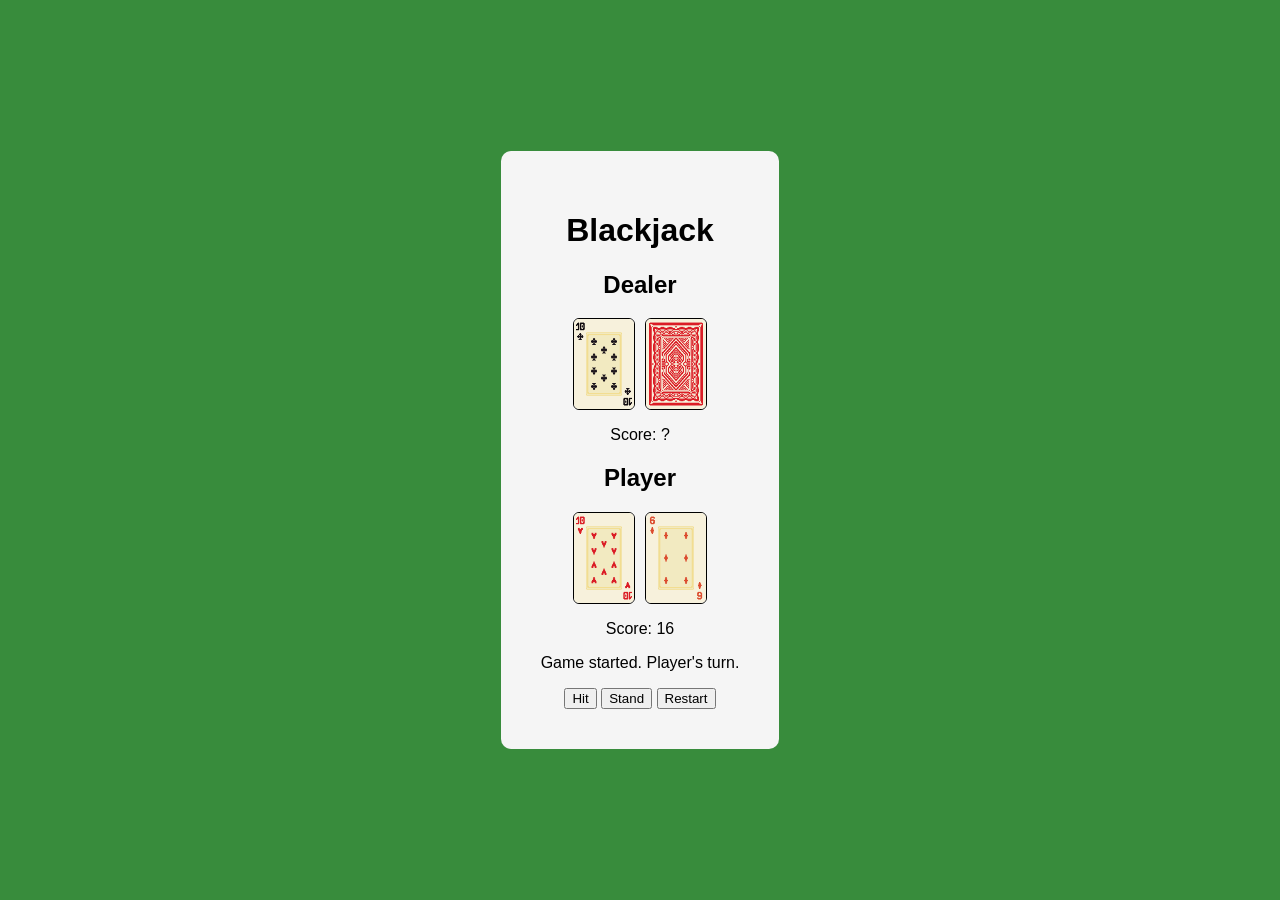
==== index.html @ 677890f8 "Import Khue branch merge, edited all files, renamed some cards to have correct values, undid changes" ====
<!DOCTYPE html>
<html lang="en">
  <head>
    <meta charset="UTF-8">
    <meta name="viewport" content="width=device-width, initial-scale=1.0">
    <meta http-equiv="X-UA-Compatible" content="ie=edge">
    <title>Blackjack</title>
    <link rel="stylesheet" href="./style.css">
    <link rel="icon" href="./favicon.ico" type="image/x-icon">
  </head>
  <body>
    <div id="layout">
      <h1>Blackjack</h1>

      <div id="game">
        <div id="dealerArea">
          <h2>Dealer</h2>
          <div id="dealerCards"></div>
          <p id="dealerScore">Score: ?</p>
        </div>

        <div id="playerArea">
          <h2>Player</h2>
          <div id="playerCards"></div>
          <p id="playerScore">Score: 0</p>
          <p id="gameStatus"></p>
        </div>
      </div>

      <div id="controls">
        <button id="hit">Hit</button>
        <button id="stand">Stand</button>
        <button id="restart">Restart</button>
      </div>
    </div>

    <script type="module" src="./scripts/main.js"></script>
  </body>
</html>
---- style.css ----
#playerCards,
#dealerCards {
    display: flex;
    justify-content: center;
    gap: 10px;
    margin: 10px 0;
}

.card {
    width: 60px;
    height: 90px;
    border: 1px solid black;
    border-radius: 6px;
    display: flex;
    align-items: center;
    justify-content: center;
    font-size: 20px;
    background: white;
}

body {
    margin: 0;
    height: 100vh;

    display: flex;
    justify-content: center; 
    align-items: center;

    background: #388c3c;
    font-family: Arial, sans-serif;
}

#layout {
    background: #f5f5f5;
    padding: 40px;
    border-radius: 10px;
    text-align: center;
}

.hidden-card {
    background: #1e3a8a;
    color: white;
}

button:disabled {
    opacity: 0.6;
    cursor: not-allowed;
}
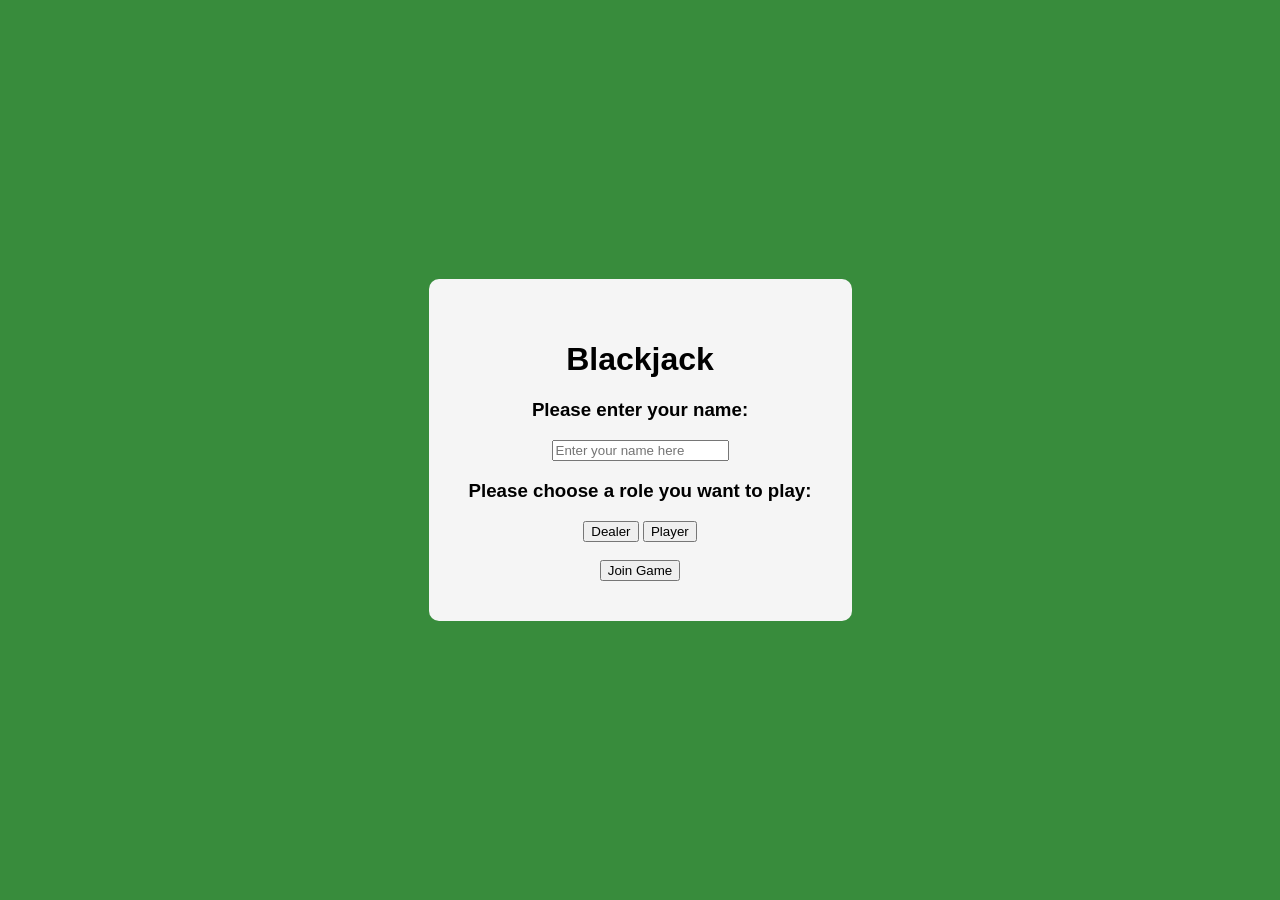
==== commit 36193832: "20260324" ====
--- a/index.html
+++ b/index.html
@@ -9,31 +9,24 @@
     <link rel="icon" href="./favicon.ico" type="image/x-icon">
   </head>
   <body>
+    
     <div id="layout">
-      <h1>Blackjack</h1>
-
-      <div id="game">
-        <div id="dealerArea">
-          <h2>Dealer</h2>
-          <div id="dealerCards"></div>
-          <p id="dealerScore">Score: ?</p>
-        </div>
-
-        <div id="playerArea">
-          <h2>Player</h2>
-          <div id="playerCards"></div>
-          <p id="playerScore">Score: 0</p>
-          <p id="gameStatus"></p>
-        </div>
-      </div>
-
-      <div id="controls">
-        <button id="hit">Hit</button>
-        <button id="stand">Stand</button>
-        <button id="restart">Restart</button>
-      </div>
+    <h1>Blackjack</h1>    
+    <div id="enterName">
+        <h3>Please enter your name:</h3>
+        <input type="text" id="nameInput" placeholder="Enter your name here">
     </div>
-
-    <script type="module" src="./scripts/main.js"></script>
+    <div id="enterRole">
+        <h3>Please choose a role you want to play:</h3>
+        <button class="rolebtn" data-role="./dealer.html">Dealer</button>
+        <button class="rolebtn" data-role="./player.html">Player</button>
+    </div>
+    <br>
+    <div id="nav">
+        <button id="join">Join Game</button>    
+    </div>
+    </div> 
+    
+    <script type="module" src="./scripts/home.js"></script>
   </body>
-</html>+</html>
--- a/style.css
+++ b/style.css
@@ -35,14 +35,4 @@
     padding: 40px;
     border-radius: 10px;
     text-align: center;
-}
-
-.hidden-card {
-    background: #1e3a8a;
-    color: white;
-}
-
-button:disabled {
-    opacity: 0.6;
-    cursor: not-allowed;
 }
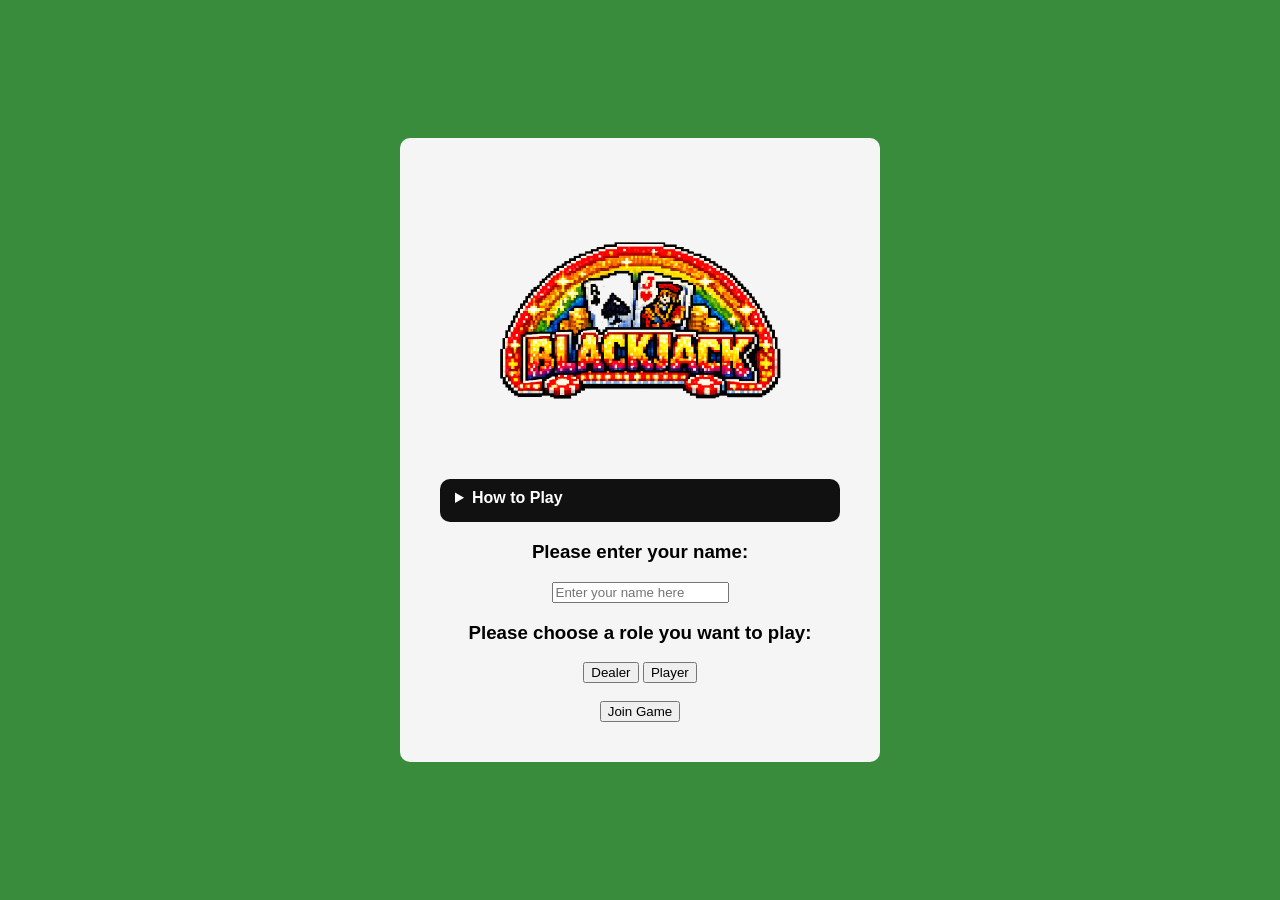
==== commit 66e0b8e5: "lukoBranch push" ====
--- a/index.html
+++ b/index.html
@@ -11,15 +11,33 @@
   <body>
     
     <div id="layout">
-    <h1>Blackjack</h1>    
+      <img src="image\blackjacklogo.png" alt="Blackjack Logo" id="logo">
+<details id="instructions">
+  <summary>How to Play</summary>
+  <p>
+    Get as close to 21 as possible without going over.<br><br>
+
+    Card values:<br>
+    • Number cards = face value<br>
+    • J, Q, K = 10<br>
+    • Ace = 1 or 11<br><br>
+
+    How to play:<br>
+    • Player goes first (Hit or Stand)<br>
+    • Dealer draws until 17<br><br>
+
+    Go over 21 = <span id="bad-word">you lose</span>.
+  </p>
+</details>
+  
     <div id="enterName">
         <h3>Please enter your name:</h3>
         <input type="text" id="nameInput" placeholder="Enter your name here">
     </div>
     <div id="enterRole">
         <h3>Please choose a role you want to play:</h3>
-        <button class="rolebtn" data-role="./dealer.html">Dealer</button>
-        <button class="rolebtn" data-role="./player.html">Player</button>
+        <button class="rolebtn" data-role="./dealerview.html">Dealer</button>
+        <button class="rolebtn" data-role="./playerview.html">Player</button>
     </div>
     <br>
     <div id="nav">
@@ -29,4 +47,4 @@
     
     <script type="module" src="./scripts/home.js"></script>
   </body>
-</html>
+</html>
--- a/style.css
+++ b/style.css
@@ -18,6 +18,13 @@
     background: white;
 }
 
+#logo {
+    display: block;
+    margin: 20px auto 10px auto;
+    max-width: 400px; /* adjust based on your logo */
+    height: auto;
+}
+
 body {
     margin: 0;
     height: 100vh;
@@ -35,4 +42,30 @@
     padding: 40px;
     border-radius: 10px;
     text-align: center;
+}
+
+#instructions {
+    max-width: 400px;
+    margin: 15px auto;
+    text-align: left;
+    background: #111;
+    color: white;
+    padding: 10px 15px;
+    border-radius: 10px;
+    cursor: pointer;
+}
+
+#instructions summary {
+    font-weight: bold;
+    font-size: 16px;
+    margin-bottom: 5px;
+}
+
+#instructions p {
+    font-size: 14px;
+    line-height: 1.5;
+}
+
+#bad-word{
+    color: red
 }
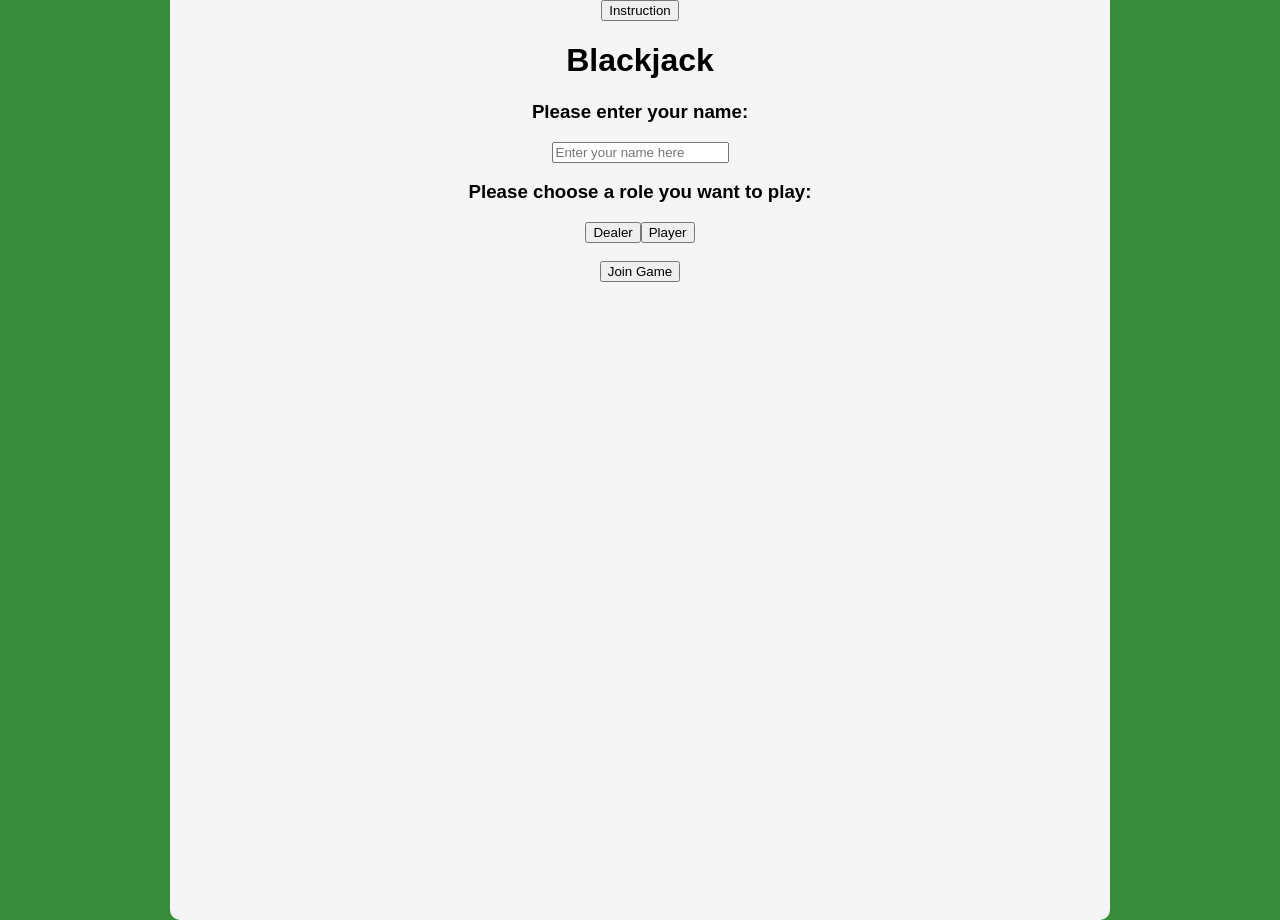
==== commit 32f7de7b: "Merge branch 'current-last' into lukoBranch" ====
--- a/index.html
+++ b/index.html
@@ -11,38 +11,22 @@
   <body>
     
     <div id="layout">
-      <img src="image\blackjacklogo.png" alt="Blackjack Logo" id="logo">
-<details id="instructions">
-  <summary>How to Play</summary>
-  <p>
-    Get as close to 21 as possible without going over.<br><br>
-
-    Card values:<br>
-    • Number cards = face value<br>
-    • J, Q, K = 10<br>
-    • Ace = 1 or 11<br><br>
-
-    How to play:<br>
-    • Player goes first (Hit or Stand)<br>
-    • Dealer draws until 17<br><br>
-
-    Go over 21 = <span id="bad-word">you lose</span>.
-  </p>
-</details>
-  
-    <div id="enterName">
-        <h3>Please enter your name:</h3>
-        <input type="text" id="nameInput" placeholder="Enter your name here">
-    </div>
-    <div id="enterRole">
-        <h3>Please choose a role you want to play:</h3>
-        <button class="rolebtn" data-role="./dealerview.html">Dealer</button>
-        <button class="rolebtn" data-role="./playerview.html">Player</button>
-    </div>
-    <br>
-    <div id="nav">
-        <button id="join">Join Game</button>    
-    </div>
+      <div id="nav">
+        <button id="instruction">Instruction</button>    
+      </div>
+      <h1>Blackjack</h1>    
+      <div id="enterName">
+          <h3>Please enter your name:</h3>
+          <input type="text" id="nameInput" placeholder="Enter your name here">
+      </div>
+      <div id="enterRole">
+          <h3>Please choose a role you want to play:</h3>
+          <div id="roleButtonContainer"></div>
+      </div>
+      <br>
+      <div id="nav">
+          <button id="join">Join Game</button>    
+      </div>
     </div> 
     
     <script type="module" src="./scripts/home.js"></script>
--- a/style.css
+++ b/style.css
@@ -37,35 +37,176 @@
     font-family: Arial, sans-serif;
 }
 
+/* #nav{
+
+} */
+
+#controls {
+    margin-top: 25px;
+}
+
 #layout {
+    /* display: flex;
+    flex-direction: column; */
+    min-height: 100vh;
     background: #f5f5f5;
-    padding: 40px;
+    padding: 20px;
     border-radius: 10px;
     text-align: center;
 }
 
-#instructions {
-    max-width: 400px;
-    margin: 15px auto;
-    text-align: left;
-    background: #111;
-    color: white;
-    padding: 10px 15px;
+#deckArea {
+    background-color: #388c3c;
+    border: #333 solid 2px;
     border-radius: 10px;
-    cursor: pointer;
-}
-
-#instructions summary {
-    font-weight: bold;
-    font-size: 16px;
-    margin-bottom: 5px;
-}
-
-#instructions p {
-    font-size: 14px;
-    line-height: 1.5;
-}
-
-#bad-word{
-    color: red
+    padding: 20px 0 0 0;
+    margin: 20px 0;
+    text-align: center;
+}
+
+#hitDeck {
+    width: 60px;
+    height: 90px;
+    cursor: grab;
+    border-radius: 6px;
+}
+
+#hitDeck:active {
+    cursor: grabbing;
+}
+
+#playerCards.drag-over {
+    outline: 3px dashed #333;
+    outline-offset: 6px;
+    border-radius: 8px;
+}
+
+.hand-wrapper {
+    margin-bottom: 12px;
+    padding: 8px;
+    border-radius: 8px;
+}
+
+.active-hand {
+    outline: 3px solid #333;
+    background: rgba(0, 0, 0, 0.05);
+}
+
+.split-hand-row {
+    display: flex;
+    justify-content: center;
+    gap: 10px;
+    margin: 6px 0;
+}
+
+/* cards wrapg */
+#playerCards,
+#dealerCards,
+.split-hand-row {
+    flex-wrap: wrap;
+}
+
+#layout {
+    width: 100%;
+    max-width: 900px;
+}
+
+/* tablet size */
+@media (max-width: 768px) {
+    body {
+        padding: 12px;
+        align-items: flex-start;
+    }
+
+    #layout {
+        padding: 24px 16px;
+        margin-top: 10px;
+    }
+
+    .card,
+    #hitDeck {
+        width: 50px;
+        height: 75px;
+    }
+
+    h1 {
+        font-size: 2rem;
+    }
+
+    h2 {
+        font-size: 1.5rem;
+    }
+}
+
+/* phone size */
+@media (max-width: 480px) {
+    body {
+        padding: 6px;
+        align-items: flex-start;
+    }
+
+    #layout {
+        padding: 14px 10px;
+    }
+
+    h1 {
+        font-size: 1.5rem;
+        margin: 8px 0;
+    }
+
+    h2 {
+        font-size: 1.2rem;
+        margin: 8px 0;
+    }
+
+    p {
+        margin: 6px 0;
+    }
+
+    #playerCards,
+    #dealerCards,
+    .split-hand-row {
+        gap: 6px;
+        margin: 6px 0;
+    }
+
+    .card,
+    #hitDeck {
+        width: 38px;
+        height: 57px;
+    }
+
+    #deckArea {
+        padding: 10px 0;
+        margin: 10px 0;
+    }
+
+    #deckArea p {
+        font-size: 0.8rem;
+        margin: 6px 0 0 0;
+    }
+
+    #controls {
+        margin-top: 12px;
+        gap: 4px;
+    }
+
+    #controls button {
+        width: 140px;
+        padding: 4px 8px;
+    }
+
+    input,
+    button {
+        font-size: 0.9rem;
+    }
+
+    #betsystem {
+        margin-top: 10px;
+    }
+
+    #betsystem p,
+    #betsystem label {
+        margin: 6px 0;
+    }
 }
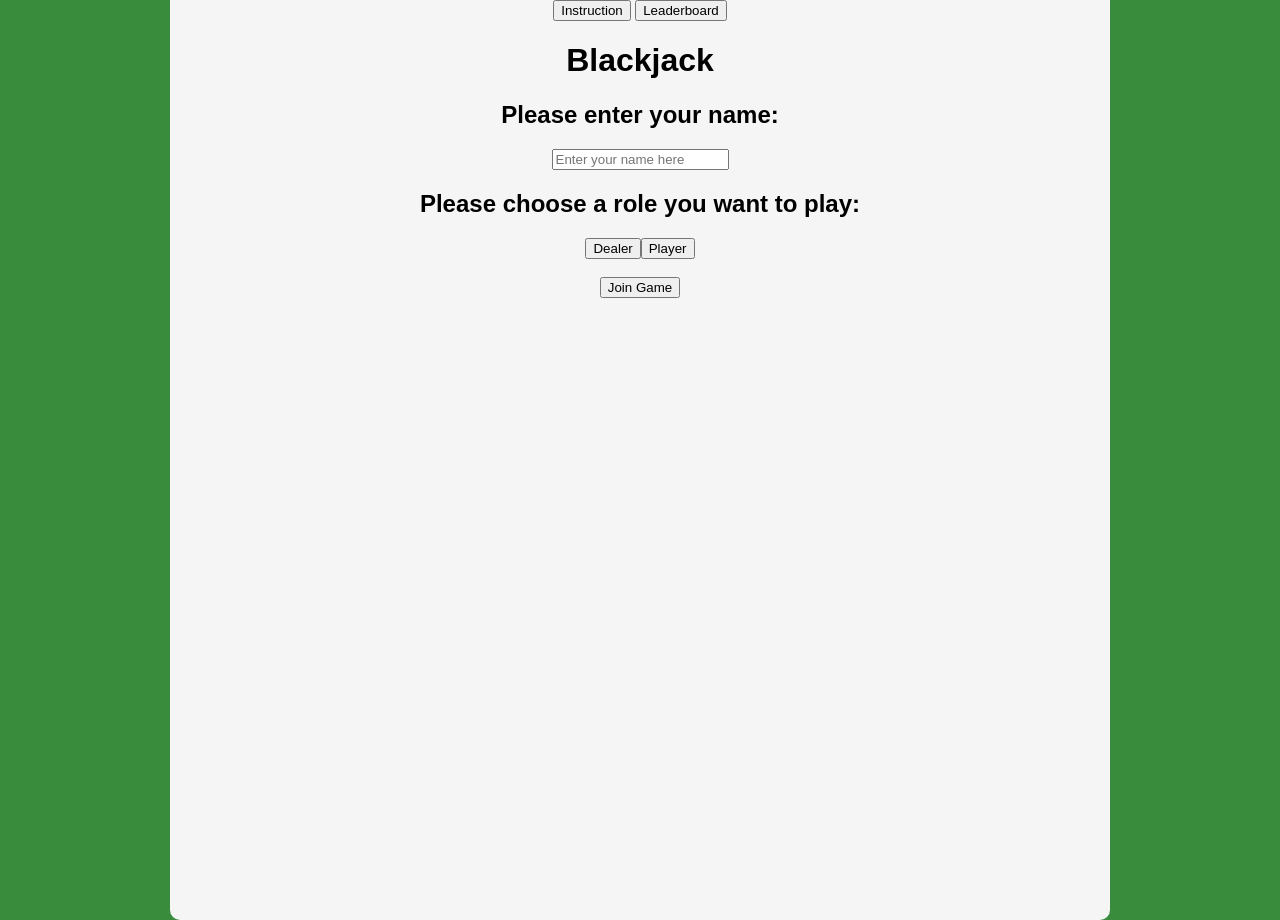
==== commit 9bcfbf94: "leaderboard and instruction html" ====
--- a/index.html
+++ b/index.html
@@ -11,16 +11,17 @@
   <body>
     
     <div id="layout">
-      <div id="nav">
-        <button id="instruction">Instruction</button>    
+      <div id="instructionPanel">
+        <button id="instruction">Instruction</button>   
+        <button id="leaderboard">Leaderboard</button> 
       </div>
       <h1>Blackjack</h1>    
       <div id="enterName">
-          <h3>Please enter your name:</h3>
+          <h2>Please enter your name:</h2>
           <input type="text" id="nameInput" placeholder="Enter your name here">
       </div>
       <div id="enterRole">
-          <h3>Please choose a role you want to play:</h3>
+          <h2>Please choose a role you want to play:</h2>
           <div id="roleButtonContainer"></div>
       </div>
       <br>
@@ -31,4 +32,4 @@
     
     <script type="module" src="./scripts/home.js"></script>
   </body>
-</html>+</html>
--- a/style.css
+++ b/style.css
@@ -18,13 +18,6 @@
     background: white;
 }
 
-#logo {
-    display: block;
-    margin: 20px auto 10px auto;
-    max-width: 400px; /* adjust based on your logo */
-    height: auto;
-}
-
 body {
     margin: 0;
     height: 100vh;
@@ -43,6 +36,49 @@
 
 #controls {
     margin-top: 25px;
+    transition: opacity 0.2s ease, filter 0.2s ease;
+}
+
+#betsystem {
+    margin-top: 20px;
+    padding: 16px;
+    border-radius: 10px;
+    transition: box-shadow 0.2s ease, background-color 0.2s ease;
+}
+
+#game {
+    transition: opacity 0.2s ease, filter 0.2s ease;
+}
+
+#betPrompt {
+    margin: 8px 0 12px;
+    font-weight: 700;
+    color: #14532d;
+}
+
+#layout.awaiting-bet #betsystem {
+    background-color: rgba(56, 140, 60, 0.1);
+    box-shadow: 0 0 0 3px rgba(56, 140, 60, 0.25);
+}
+
+#layout.awaiting-bet #bet-btn {
+    font-weight: 700;
+}
+
+.gameplay-disabled {
+    opacity: 0.45;
+    filter: grayscale(0.35);
+    pointer-events: none;
+}
+
+#historyList {
+    list-style: none;
+    padding: 0;
+    margin: 10px 0 0;
+}
+
+#historyList li {
+    margin: 4px 0;
 }
 
 #layout {
@@ -209,4 +245,34 @@
     #betsystem label {
         margin: 6px 0;
     }
-}+}
+
+table{
+  border-collapse: collapse;
+  border: 2px solid rgb(140 140 140);
+  font-family: sans-serif;
+  font-size: 0.8rem;
+  letter-spacing: 1px;
+  
+  
+}
+
+
+thead,
+tfoot {
+  background-color: rgb(228 240 245);
+}
+
+th,
+td {
+  border: 1px solid rgb(160 160 160);
+  padding: 8px 10px;
+}
+
+td:last-of-type {
+  text-align: center;
+}
+
+tbody > tr:nth-of-type(even) {
+  background-color: rgb(237 238 242);
+}
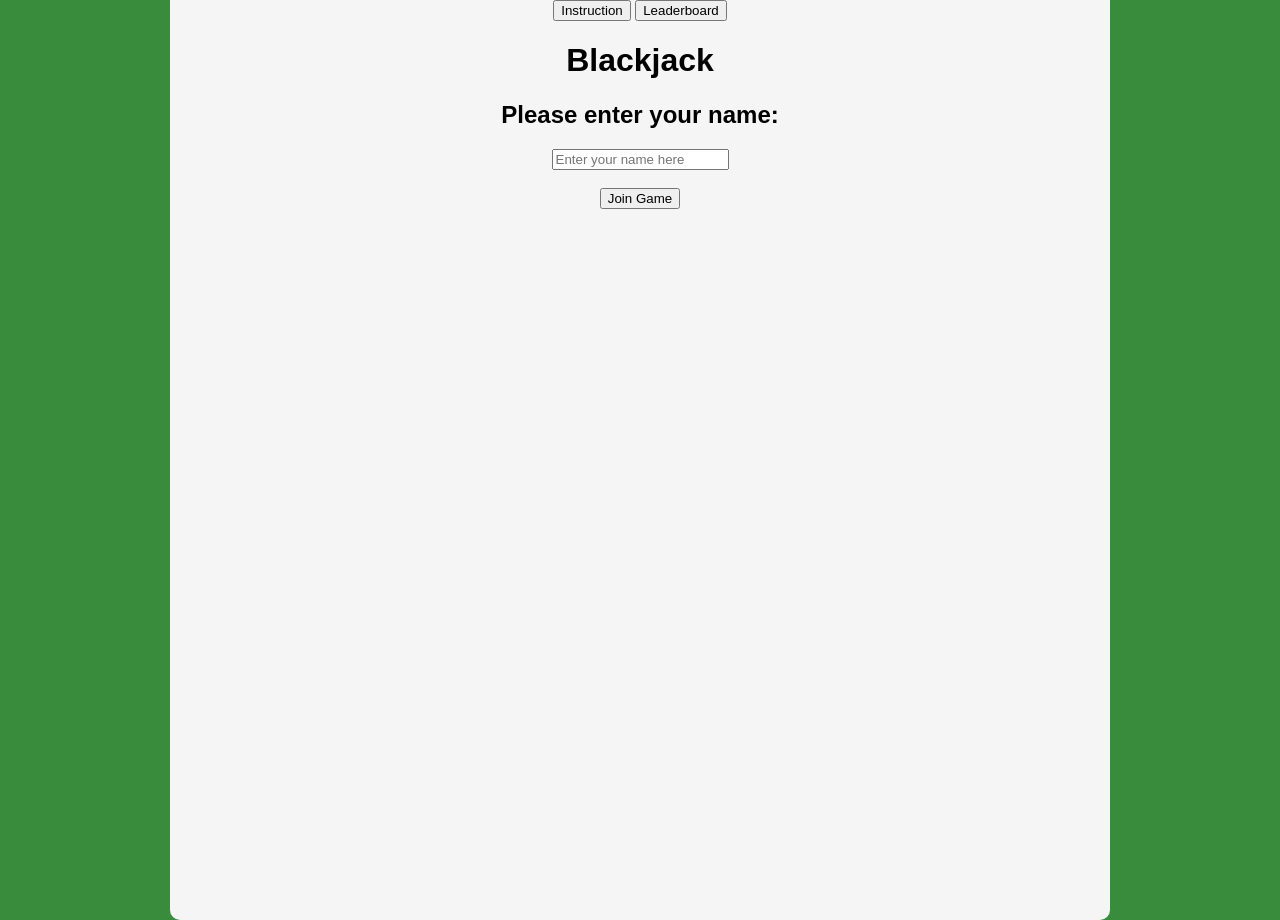
==== commit e2730db1: "Merge pull request #2 from 3luko/current-last Current last" ====
--- a/index.html
+++ b/index.html
@@ -20,10 +20,10 @@
           <h2>Please enter your name:</h2>
           <input type="text" id="nameInput" placeholder="Enter your name here">
       </div>
-      <div id="enterRole">
+      <!-- <div id="enterRole">
           <h2>Please choose a role you want to play:</h2>
           <div id="roleButtonContainer"></div>
-      </div>
+      </div> -->
       <br>
       <div id="nav">
           <button id="join">Join Game</button>    
--- a/style.css
+++ b/style.css
@@ -248,6 +248,7 @@
 }
 
 table{
+    width: 100%; 
   border-collapse: collapse;
   border: 2px solid rgb(140 140 140);
   font-family: sans-serif;
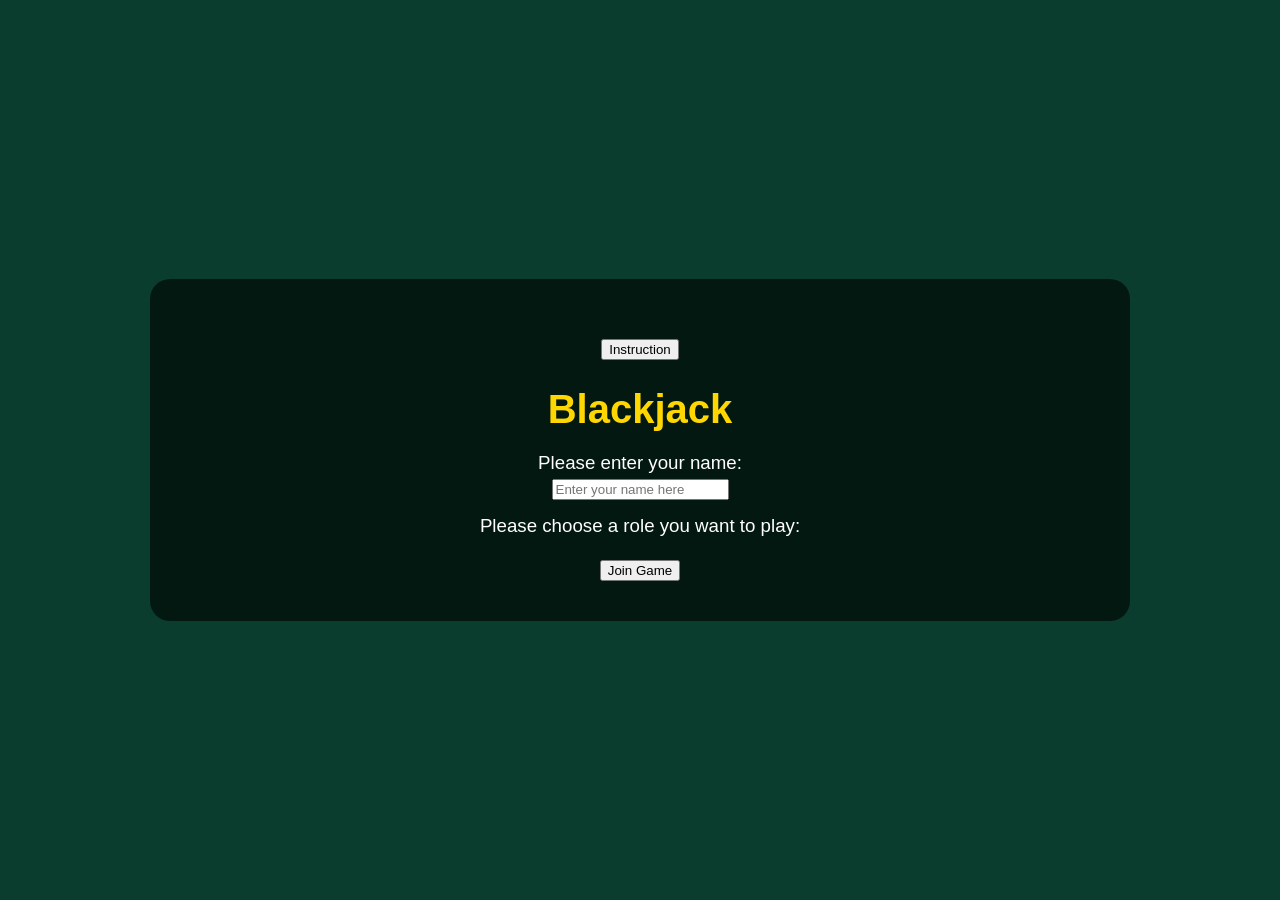
==== commit a2fb2b47: "CSS Additions" ====
--- a/index.html
+++ b/index.html
@@ -11,19 +11,18 @@
   <body>
     
     <div id="layout">
-      <div id="instructionPanel">
-        <button id="instruction">Instruction</button>   
-        <button id="leaderboard">Leaderboard</button> 
+    <div class="nav">
+        <button id="instruction">Instruction</button>    
       </div>
       <h1>Blackjack</h1>    
       <div id="enterName">
-          <h2>Please enter your name:</h2>
+          <h3>Please enter your name:</h3>
           <input type="text" id="nameInput" placeholder="Enter your name here">
       </div>
-      <!-- <div id="enterRole">
-          <h2>Please choose a role you want to play:</h2>
+      <div id="enterRole">
+          <h3>Please choose a role you want to play:</h3>
           <div id="roleButtonContainer"></div>
-      </div> -->
+      </div>
       <br>
       <div id="nav">
           <button id="join">Join Game</button>    
@@ -32,4 +31,4 @@
     
     <script type="module" src="./scripts/home.js"></script>
   </body>
-</html>
+</html>
--- a/style.css
+++ b/style.css
@@ -18,77 +18,58 @@
     background: white;
 }
 
+h1 {
+  font-size: 2.5rem;
+  margin-bottom: 20px;
+  color: gold;
+}
+
+h3 {
+  margin: 15px 0 5px;
+  font-weight: 500;
+}
+
+#logo {
+    display: block;
+    margin: 20px auto 10px auto;
+    max-width: 400px; /* adjust based on your logo */
+    height: auto;
+}
+
 body {
-    margin: 0;
-    height: 100vh;
-
-    display: flex;
-    justify-content: center; 
-    align-items: center;
-
-    background: #388c3c;
-    font-family: Arial, sans-serif;
-}
-
-/* #nav{
-
-} */
+  margin: 0;
+  font-family: Arial, sans-serif;
+  background: #0b3d2e; /* casino green */
+  color: white;
+
+  display: flex;
+  justify-content: center;
+  align-items: center;
+  height: 100vh;
+}
+
+.nav {
+  margin-top: 20px;
+}
+
+
 
 #controls {
-    margin-top: 25px;
-    transition: opacity 0.2s ease, filter 0.2s ease;
-}
-
-#betsystem {
-    margin-top: 20px;
-    padding: 16px;
-    border-radius: 10px;
-    transition: box-shadow 0.2s ease, background-color 0.2s ease;
-}
-
-#game {
-    transition: opacity 0.2s ease, filter 0.2s ease;
-}
-
-#betPrompt {
-    margin: 8px 0 12px;
-    font-weight: 700;
-    color: #14532d;
-}
-
-#layout.awaiting-bet #betsystem {
-    background-color: rgba(56, 140, 60, 0.1);
-    box-shadow: 0 0 0 3px rgba(56, 140, 60, 0.25);
-}
-
-#layout.awaiting-bet #bet-btn {
-    font-weight: 700;
-}
-
-.gameplay-disabled {
-    opacity: 0.45;
-    filter: grayscale(0.35);
-    pointer-events: none;
-}
-
-#historyList {
-    list-style: none;
-    padding: 0;
-    margin: 10px 0 0;
-}
-
-#historyList li {
-    margin: 4px 0;
+  display: flex;
+  gap: 10px;
+  flex-wrap: wrap;
+}
+
+#controls button {
+  flex: 1;
 }
 
 #layout {
-    /* display: flex;
-    flex-direction: column; */
-    min-height: 100vh;
-    background: #f5f5f5;
-    padding: 20px;
-    border-radius: 10px;
-    text-align: center;
+  text-align: center;
+  background: rgba(0, 0, 0, 0.6);
+  padding: 40px;
+  border-radius: 20px;
+  width: 350px;
 }
 
 #deckArea {
@@ -237,6 +218,20 @@
         font-size: 0.9rem;
     }
 
+    input {
+  width: 100%;
+  padding: 12px;
+  border-radius: 10px;
+  border: none;
+  margin-top: 5px;
+  outline: none;
+  font-size: 1rem;
+}
+
+input:focus {
+  box-shadow: 0 0 10px gold;
+}
+
     #betsystem {
         margin-top: 10px;
     }
@@ -245,35 +240,4 @@
     #betsystem label {
         margin: 6px 0;
     }
-}
-
-table{
-    width: 100%; 
-  border-collapse: collapse;
-  border: 2px solid rgb(140 140 140);
-  font-family: sans-serif;
-  font-size: 0.8rem;
-  letter-spacing: 1px;
-  
-  
-}
-
-
-thead,
-tfoot {
-  background-color: rgb(228 240 245);
-}
-
-th,
-td {
-  border: 1px solid rgb(160 160 160);
-  padding: 8px 10px;
-}
-
-td:last-of-type {
-  text-align: center;
-}
-
-tbody > tr:nth-of-type(even) {
-  background-color: rgb(237 238 242);
-}
+}
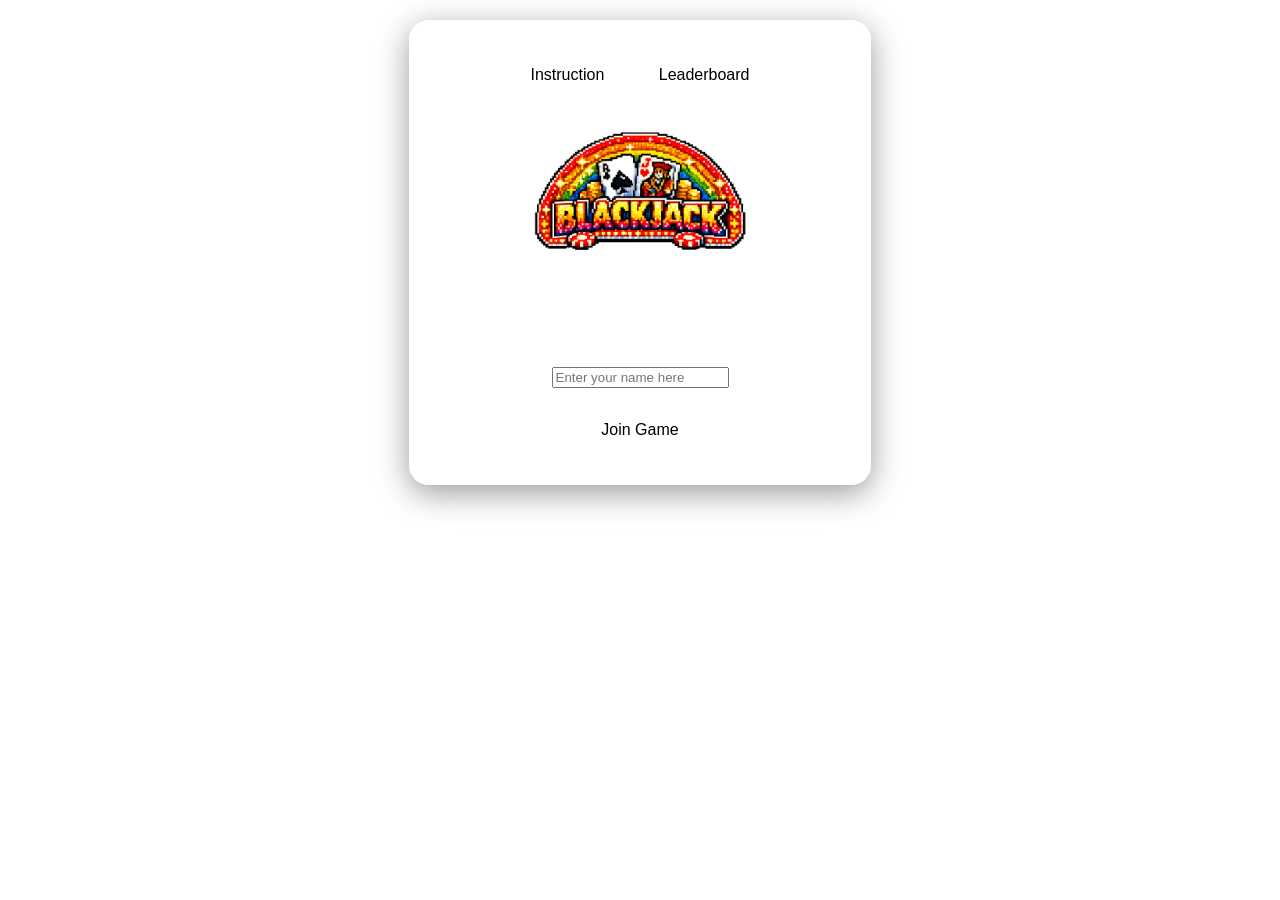
==== commit c3c7dc06: "Adding Blackjack Logo" ====
--- a/index.html
+++ b/index.html
@@ -8,20 +8,17 @@
     <link rel="stylesheet" href="./style.css">
     <link rel="icon" href="./favicon.ico" type="image/x-icon">
   </head>
-  <body>
+  <body id="homePage">
     
     <div id="layout">
-    <div class="nav">
-        <button id="instruction">Instruction</button>    
+      <div id="instructionPanel">
+        <button id="instruction">Instruction</button>   
+        <button id="leaderboard">Leaderboard</button> 
       </div>
-      <h1>Blackjack</h1>    
+<img src="image\blackjacklogo.png" alt="Blackjack Logo" id="logo"> 
       <div id="enterName">
-          <h3>Please enter your name:</h3>
+          <h2>Please enter your name:</h2>
           <input type="text" id="nameInput" placeholder="Enter your name here">
-      </div>
-      <div id="enterRole">
-          <h3>Please choose a role you want to play:</h3>
-          <div id="roleButtonContainer"></div>
       </div>
       <br>
       <div id="nav">
@@ -31,4 +28,4 @@
     
     <script type="module" src="./scripts/home.js"></script>
   </body>
-</html>+</html>
--- a/style.css
+++ b/style.css
@@ -1,243 +1,190 @@
-#playerCards,
-#dealerCards {
+/* =========================================
+   1. GLOBAL & RESET (THE NEW GLOBAL STYLE)
+   ========================================= */
+html, body {
+    margin: 0;
+    padding: 0;
+    height: 100%;
+    width: 100%;
+    font-family: Arial, sans-serif;
+}
+
+body {
+    /* This makes the casino background universal */
+    background: url('image/background1.jpg') no-repeat center center fixed;
+    background-size: cover;
+    
+    /* This ensures everything stays centered on the screen */
+    display: flex;
+    justify-content: center; 
+    align-items: flex-start;
+    min-height: 100vh;
+    box-sizing: border-box;
+
+
+}
+
+/* =========================================
+   2. THE UNIVERSAL LAYOUT BOX
+   ========================================= */
+#layout {
+    /* Glassmorphism effect for all pages */
+    background: rgba(255, 255, 255, 0.15); 
+    backdrop-filter: blur(12px); 
+    -webkit-backdrop-filter: blur(12px); 
+    
+    border: 1px solid rgba(255, 255, 255, 0.2);
+    border-radius: 20px;
+    box-shadow: 0 8px 32px 0 rgba(0, 0, 0, 0.4);
+    
+    /* Spacing & Sizing */
+    padding: 30px;
+    width: 90%; 
+    max-width: 850px; /* Wider to accommodate the game board */
+    text-align: center;
+    color: white;
+
+    margin-top: 20px;
+    margin-bottom: 20px;
+}
+
+#layout.awaiting-bet #betsystem {
+    background-color: rgba(56, 140, 60, 0.18);
+    box-shadow: 0 0 0 3px rgba(56, 140, 60, 0.25);
+}
+
+#logo {
+  display: block;
+  margin: 0 auto;       /* centers it */
+  width: 300px;         /* adjust based on your image */
+  max-width: 80%;       /* keeps it responsive */
+}
+
+#layout.awaiting-bet #bet-btn {
+    font-weight: 700;
+}
+
+/* Specific narrow version for the Login/Home page only */
+#homePage #layout {
+    max-width: 400px;
+}
+
+#win-loss{
+    display: flex;
+    justify-content: center;
+    gap: 20px;
+    margin: 10px 0;
+}
+
+#layout ul {
+    list-style: none;
+    margin-top: -15px;
+}
+
+#betsystem {
+    margin-top: 20px;
+    padding: 16px;
+    border-radius: 10px;
+    transition: box-shadow 0.2s ease, background-color 0.2s ease;
+}
+
+#betPrompt {
+    margin: 8px 0 12px;
+    font-weight: 700;
+    color: #d7ffd9;
+}
+
+#historyList {
+    list-style: none;
+    padding: 0;
+    margin: 10px 0 0;
+}
+
+#historyList li {
+    margin: 4px 0;
+}
+
+/* =========================================
+   3. REUSABLE COMPONENTS (Cards & UI)
+   ========================================= */
+#playerCards, #dealerCards, .split-hand-row {
     display: flex;
     justify-content: center;
     gap: 10px;
-    margin: 10px 0;
+    margin: 15px 0;
+    flex-wrap: wrap;
+}
+
+#game,
+#controls {
+    transition: opacity 0.2s ease, filter 0.2s ease;
+}
+
+.gameplay-disabled {
+    opacity: 0.45;
+    filter: grayscale(0.35);
+    pointer-events: none;
 }
 
 .card {
     width: 60px;
     height: 90px;
-    border: 1px solid black;
+    background: white;
+    color: black; /* Card values must stay black */
     border-radius: 6px;
     display: flex;
     align-items: center;
     justify-content: center;
-    font-size: 20px;
-    background: white;
-}
-
-h1 {
-  font-size: 2.5rem;
-  margin-bottom: 20px;
-  color: gold;
-}
-
-h3 {
-  margin: 15px 0 5px;
-  font-weight: 500;
-}
-
-#logo {
-    display: block;
-    margin: 20px auto 10px auto;
-    max-width: 400px; /* adjust based on your logo */
-    height: auto;
-}
-
-body {
-  margin: 0;
-  font-family: Arial, sans-serif;
-  background: #0b3d2e; /* casino green */
-  color: white;
-
-  display: flex;
-  justify-content: center;
-  align-items: center;
-  height: 100vh;
-}
-
-.nav {
-  margin-top: 20px;
-}
-
-
-
-#controls {
-  display: flex;
-  gap: 10px;
-  flex-wrap: wrap;
-}
-
-#controls button {
-  flex: 1;
-}
-
-#layout {
-  text-align: center;
-  background: rgba(0, 0, 0, 0.6);
-  padding: 40px;
-  border-radius: 20px;
-  width: 350px;
+    font-size: 22px;
+    font-weight: bold;
+    box-shadow: 2px 2px 5px rgba(0,0,0,0.3);
 }
 
 #deckArea {
-    background-color: #388c3c;
-    border: #333 solid 2px;
+    background: rgba(0, 0, 0, 0.2); /* Darker green tint for the deck area */
+    border: 2px dashed rgba(255,255,255,0.3);
     border-radius: 10px;
-    padding: 20px 0 0 0;
+    padding: 15px;
     margin: 20px 0;
-    text-align: center;
 }
 
-#hitDeck {
-    width: 60px;
-    height: 90px;
-    cursor: grab;
-    border-radius: 6px;
+#playerArea:hover {
+    border: 2px dashed rgba(255,255,255,0.3);
 }
 
-#hitDeck:active {
-    cursor: grabbing;
+button {
+    background: rgba(255, 255, 255, 0.8);
+    border: none;
+    border-radius: 8px;
+    padding: 10px 20px;
+    margin: 5px;
+    font-size: 16px;
+    cursor: pointer;
+    transition: background 0.3s ease;
+    
 }
 
-#playerCards.drag-over {
-    outline: 3px dashed #333;
-    outline-offset: 6px;
-    border-radius: 8px;
+button:hover {
+        background: rgba(0, 0, 0, 1);
+        color: rgba(255, 255, 255, 1);
 }
 
-.hand-wrapper {
-    margin-bottom: 12px;
-    padding: 8px;
-    border-radius: 8px;
+table {
+    width: 100%;
+    border-collapse: collapse;
+    margin-top: 20px;
 }
-
-.active-hand {
-    outline: 3px solid #333;
-    background: rgba(0, 0, 0, 0.05);
-}
-
-.split-hand-row {
-    display: flex;
-    justify-content: center;
-    gap: 10px;
-    margin: 6px 0;
-}
-
-/* cards wrapg */
-#playerCards,
-#dealerCards,
-.split-hand-row {
-    flex-wrap: wrap;
-}
-
-#layout {
-    width: 100%;
-    max-width: 900px;
-}
-
-/* tablet size */
-@media (max-width: 768px) {
-    body {
-        padding: 12px;
-        align-items: flex-start;
+/* =========================================
+   4. RESPONSIVE QUERIES
+   ========================================= */
+@media (max-width: 600px) {
+    #layout {
+        padding: 20px 10px;
+        border-radius: 0; /* Full width on tiny phones */
     }
-
-    #layout {
-        padding: 24px 16px;
-        margin-top: 10px;
-    }
-
-    .card,
-    #hitDeck {
-        width: 50px;
-        height: 75px;
-    }
-
-    h1 {
-        font-size: 2rem;
-    }
-
-    h2 {
-        font-size: 1.5rem;
+    .card {
+        width: 45px;
+        height: 65px;
+        font-size: 16px;
     }
 }
-
-/* phone size */
-@media (max-width: 480px) {
-    body {
-        padding: 6px;
-        align-items: flex-start;
-    }
-
-    #layout {
-        padding: 14px 10px;
-    }
-
-    h1 {
-        font-size: 1.5rem;
-        margin: 8px 0;
-    }
-
-    h2 {
-        font-size: 1.2rem;
-        margin: 8px 0;
-    }
-
-    p {
-        margin: 6px 0;
-    }
-
-    #playerCards,
-    #dealerCards,
-    .split-hand-row {
-        gap: 6px;
-        margin: 6px 0;
-    }
-
-    .card,
-    #hitDeck {
-        width: 38px;
-        height: 57px;
-    }
-
-    #deckArea {
-        padding: 10px 0;
-        margin: 10px 0;
-    }
-
-    #deckArea p {
-        font-size: 0.8rem;
-        margin: 6px 0 0 0;
-    }
-
-    #controls {
-        margin-top: 12px;
-        gap: 4px;
-    }
-
-    #controls button {
-        width: 140px;
-        padding: 4px 8px;
-    }
-
-    input,
-    button {
-        font-size: 0.9rem;
-    }
-
-    input {
-  width: 100%;
-  padding: 12px;
-  border-radius: 10px;
-  border: none;
-  margin-top: 5px;
-  outline: none;
-  font-size: 1rem;
-}
-
-input:focus {
-  box-shadow: 0 0 10px gold;
-}
-
-    #betsystem {
-        margin-top: 10px;
-    }
-
-    #betsystem p,
-    #betsystem label {
-        margin: 6px 0;
-    }
-}
